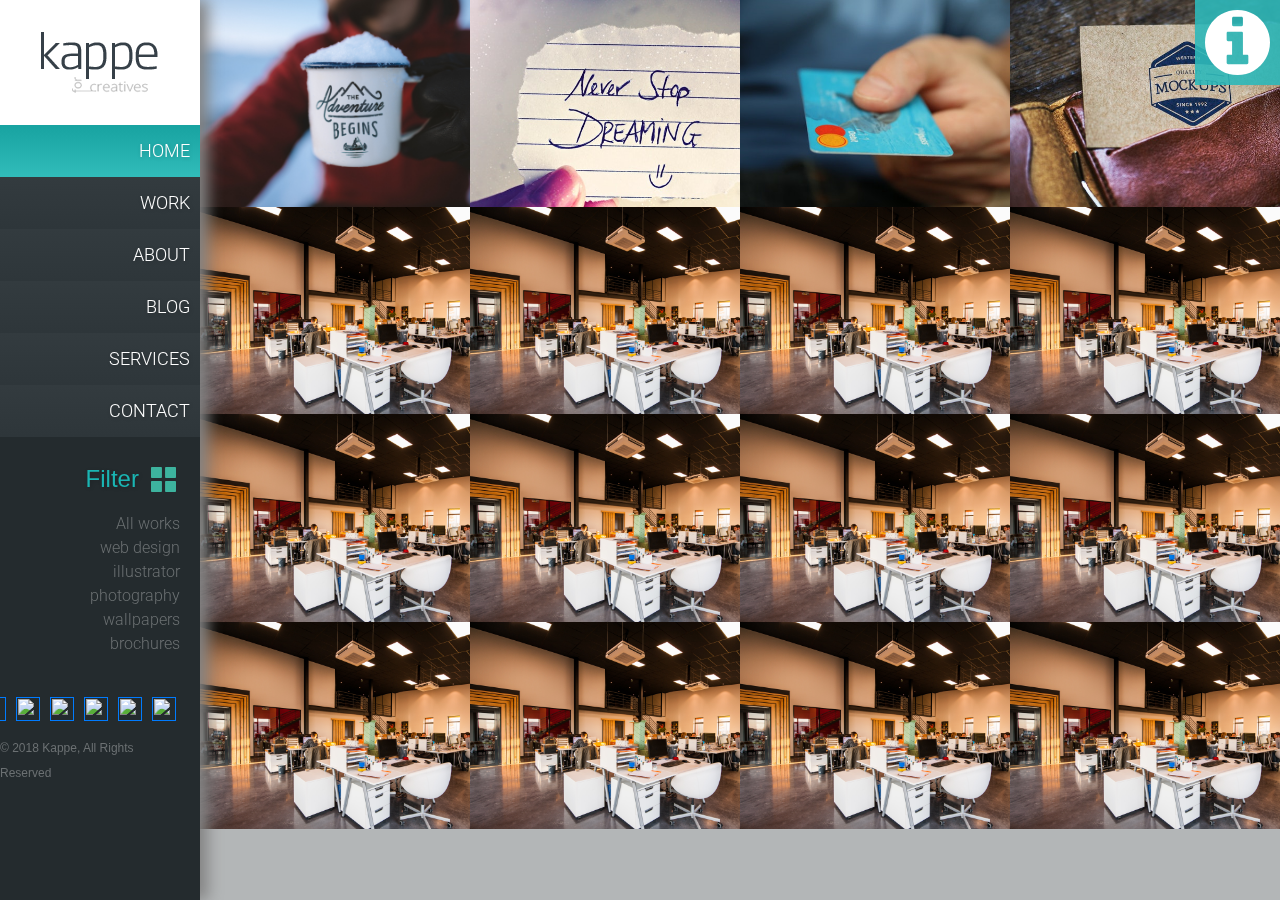
==== index.html @ 8c6508d8 "Initial commit" ====
<!DOCTYPE html>
<html lang="en">

<head>
    <meta charset="UTF-8">
    <meta name="viewport" content="width=device-width, initial-scale=1.0">
    <meta http-equiv="X-UA-Compatible" content="ie=edge">
    <title>kappe</title>
    <link rel="stylesheet" href="css/bootstrap.css">
    <link rel="stylesheet" href="css/mdb.css">
    <link rel="stylesheet" href="css/main_style.css">
</head>

<body>
    <div id="info_box" class="">
        <ul>
            <li><svg version="1.1" id="" xmlns="http://www.w3.org/2000/svg" xmlns:xlink="http://www.w3.org/1999/xlink"
                    x="0px" y="0px" viewBox="0 0 348.077 348.077" style="enable-background:new 0 0 348.077 348.077;"
                    xml:space="preserve">
                    <path d="M340.273,275.083l-53.755-53.761c-10.707-10.664-28.438-10.34-39.518,0.744l-27.082,27.076
                            c-1.711-0.943-3.482-1.928-5.344-2.973c-17.102-9.476-40.509-22.464-65.14-47.113c-24.704-24.701-37.704-48.144-47.209-65.257
                            c-1.003-1.813-1.964-3.561-2.913-5.221l18.176-18.149l8.936-8.947c11.097-11.1,11.403-28.826,0.721-39.521L73.39,8.194
                            C62.708-2.486,44.969-2.162,33.872,8.938l-15.15,15.237l0.414,0.411c-5.08,6.482-9.325,13.958-12.484,22.02
                            C3.74,54.28,1.927,61.603,1.098,68.941C-6,127.785,20.89,181.564,93.866,254.541c100.875,100.868,182.167,93.248,185.674,92.876
                            c7.638-0.913,14.958-2.738,22.397-5.627c7.992-3.122,15.463-7.361,21.941-12.43l0.331,0.294l15.348-15.029
                            C350.631,303.527,350.95,285.795,340.273,275.083z" />
                </svg> 372 25 7384448</li>
            <li><svg version="1.1" id="" xmlns="http://www.w3.org/2000/svg" xmlns:xlink="http://www.w3.org/1999/xlink"
                    x="0px" y="0px" viewBox="0 0 348.165 348.165" style="enable-background:new 0 0 348.165 348.165;"
                    xml:space="preserve">

                    <polygon style="" points="0,60.58 0,71.921 174.083,193.19 348.165,71.921 348.165,60.58 		" />
                    <polygon style="" points="174.083,217.356 71.545,145.228 0,95.39 0,287.585 348.165,287.585 348.165,95.39 
                       276.62,145.228 		" />

                </svg>
                dima@barokha.com</li>
            <li><svg version="1.1" id="" xmlns="http://www.w3.org/2000/svg" xmlns:xlink="http://www.w3.org/1999/xlink"
                    x="0px" y="0px" viewBox="0 0 27.02 27.02" style="enable-background:new 0 0 27.02 27.02;" xml:space="preserve">
                    <path style="" d="M3.674,24.876c0,0-0.024,0.604,0.566,0.604c0.734,0,6.811-0.008,6.811-0.008l0.01-5.581
                   c0,0-0.096-0.92,0.797-0.92h2.826c1.056,0,0.991,0.92,0.991,0.92l-0.012,5.563c0,0,5.762,0,6.667,0
                   c0.749,0,0.715-0.752,0.715-0.752V14.413l-9.396-8.358l-9.975,8.358C3.674,14.413,3.674,24.876,3.674,24.876z" />
                    <path style="" d="M0,13.635c0,0,0.847,1.561,2.694,0l11.038-9.338l10.349,9.28c2.138,1.542,2.939,0,2.939,0
                   L13.732,1.54L0,13.635z" />
                    <polygon style="" points="23.83,4.275 21.168,4.275 21.179,7.503 23.83,9.752 	" />

                </svg>
                street example</li>
        </ul>
    </div>
    <header>
        <div class="header_fix">
            <div class="logo  main_flex__nowrap flex__jcontent_center  flex__align-items_center img-fluid">
                <a href="#"> <img src="img/logo.png" alt=""></a>
            </div>
            <nav class="nav_main">
                <ul class="nav-item">
                    <li><a class="active" href="#">Home</a></li>
                    <li><a href="work.html">Work</a></li>
                    <li><a href="about.html">About</a></li>
                    <li><a href="blog.html">Blog</a></li>
                    <li><a href="#">Services</a></li>
                    <li><a href="#">Contact</a></li>
                </ul>
            </nav>
            <div class="filter">
                <div class="filter_text main_flex__nowrap flex__jcontent_end flex__align-content_center flex__align-items_center">
                    <p>Filter</p>
                    <svg version="1.1" id="" xmlns="http://www.w3.org/2000/svg" xmlns:xlink="http://www.w3.org/1999/xlink"
                        x="0px" y="0px" viewBox="0 0 286.054 286.054" style="enable-background:new 0 0 286.054 286.054;"
                        xml:space="preserve">
                        <path style="fill:#3DB39E;" d="M277.115,160.906h-107.27c-4.943,0-8.939,3.996-8.939,8.939v107.27c0,4.943,3.996,8.939,8.939,8.939
                           h107.27c4.943,0,8.939-3.996,8.939-8.939v-107.27C286.054,164.902,282.058,160.906,277.115,160.906z M277.115,0.001h-107.27
                           c-4.943,0-8.939,4.005-8.939,8.939v107.27c0,4.943,3.996,8.939,8.939,8.939h107.27c4.943,0,8.939-3.996,8.939-8.939V8.94
                           C286.054,4.006,282.058,0.001,277.115,0.001z M116.209,0.001H8.939C4.005,0.001,0,4.006,0,8.94v107.27
                           c0,4.943,4.005,8.939,8.939,8.939h107.27c4.934,0,8.939-3.996,8.939-8.939V8.94C125.149,4.006,121.144,0.001,116.209,0.001z
                            M116.209,160.906H8.939c-4.934,0-8.939,3.996-8.939,8.939v107.27c0,4.943,4.005,8.939,8.939,8.939h107.27
                           c4.934,0,8.939-3.996,8.939-8.939v-107.27C125.149,164.902,121.144,160.906,116.209,160.906z" />

                    </svg>
                </div>
            </div>
            <div class="header-links">
                <ul class="header-links__paragraph">
                    <li><a href="#">All works</a></li>
                    <li> <a href="#">web design</a></li>
                    <li> <a href="#">illustrator</a></li>
                    <li> <a href="#">photography</a></li>
                    <li> <a href="#">wallpapers</a></li>
                    <li> <a href="#">brochures</a></li>
                </ul>
            </div>
            <div class="row_links">
                <ul class="row_links__paragraph d-flex">
                    <li><a href=""><img src="https://img.icons8.com/color/48/000000/flickr.png"></a></li>
                    <li><a href=""><img src="https://img.icons8.com/color/48/000000/google-plus.png"></a></li>
                    <li><a href=""><img src="https://img.icons8.com/color/48/000000/pinterest.png"></a></li>
                    <li><a href=""><img src="https://img.icons8.com/color/48/000000/vk-com.png"></a></li>
                    <li><a href=""><img src="https://img.icons8.com/color/48/000000/twitter.png"></a></li>
                    <li><a href=""><img src="https://img.icons8.com/color/48/000000/facebook.png"></a></li>
                </ul>
            </div>
            <div class="copyright">
                <p class="copyright_text d-flex flex__jcontent_end">© 2018 Kappe, All Rights Reserved</p>
            </div>
        </div>
        </div>
    </header>
    <main>
        <div class="work_list main_flex flex__jcontent_start">
            <div class="work_box">
                <img src="img/adventure-background-blur-891252.jpg" alt="">
                <a href="#">
                    <h2>Cool app design</h2>
                    <h3>development, mobile</h3>
                    <p class="arrow">
                        <svg version="1.1" xmlns="http://www.w3.org/2000/svg" viewBox="0 0 129 129" xmlns:xlink="http://www.w3.org/1999/xlink"
                            enable-background="new 0 0 129 129">
                            <path d="M64.5,122.6c32,0,58.1-26,58.1-58.1S96.5,6.4,64.5,6.4S6.4,32.5,6.4,64.5S32.5,122.6,64.5,122.6z M64.5,14.6    c27.5,0,49.9,22.4,49.9,49.9S92,114.4,64.5,114.4S14.6,92,14.6,64.5S37,14.6,64.5,14.6z" />
                            <path d="m51.1,93.5c0.8,0.8 1.8,1.2 2.9,1.2 1,0 2.1-0.4 2.9-1.2l26.4-26.4c0.8-0.8 1.2-1.8 1.2-2.9 0-1.1-0.4-2.1-1.2-2.9l-26.4-26.4c-1.6-1.6-4.2-1.6-5.8,0-1.6,1.6-1.6,4.2 0,5.8l23.5,23.5-23.5,23.5c-1.6,1.6-1.6,4.2 0,5.8z" />
                        </svg>
                    </p>
                </a>
            </div>
            <div class="work_box">
                <img src="img/pexels-photo-279415.jpeg" alt="">
                <a href="#">
                    <h2>Cool app design</h2>
                    <h3>development, mobile</h3>
                    <p class="arrow">
                        <svg version="1.1" xmlns="http://www.w3.org/2000/svg" viewBox="0 0 129 129" xmlns:xlink="http://www.w3.org/1999/xlink"
                            enable-background="new 0 0 129 129">
                            <path d="M64.5,122.6c32,0,58.1-26,58.1-58.1S96.5,6.4,64.5,6.4S6.4,32.5,6.4,64.5S32.5,122.6,64.5,122.6z M64.5,14.6    c27.5,0,49.9,22.4,49.9,49.9S92,114.4,64.5,114.4S14.6,92,14.6,64.5S37,14.6,64.5,14.6z" />
                            <path d="m51.1,93.5c0.8,0.8 1.8,1.2 2.9,1.2 1,0 2.1-0.4 2.9-1.2l26.4-26.4c0.8-0.8 1.2-1.8 1.2-2.9 0-1.1-0.4-2.1-1.2-2.9l-26.4-26.4c-1.6-1.6-4.2-1.6-5.8,0-1.6,1.6-1.6,4.2 0,5.8l23.5,23.5-23.5,23.5c-1.6,1.6-1.6,4.2 0,5.8z" />
                        </svg>
                    </p>
                </a>
            </div>
            <div class="work_box">
                <img src="img/money-card-business-credit-card-50987.jpeg" alt="">
                <a href="#">
                    <h2>Cool app design</h2>
                    <h3>development, mobile</h3>
                    <p class="arrow">
                        <svg version="1.1" xmlns="http://www.w3.org/2000/svg" viewBox="0 0 129 129" xmlns:xlink="http://www.w3.org/1999/xlink"
                            enable-background="new 0 0 129 129">
                            <path d="M64.5,122.6c32,0,58.1-26,58.1-58.1S96.5,6.4,64.5,6.4S6.4,32.5,6.4,64.5S32.5,122.6,64.5,122.6z M64.5,14.6    c27.5,0,49.9,22.4,49.9,49.9S92,114.4,64.5,114.4S14.6,92,14.6,64.5S37,14.6,64.5,14.6z" />
                            <path d="m51.1,93.5c0.8,0.8 1.8,1.2 2.9,1.2 1,0 2.1-0.4 2.9-1.2l26.4-26.4c0.8-0.8 1.2-1.8 1.2-2.9 0-1.1-0.4-2.1-1.2-2.9l-26.4-26.4c-1.6-1.6-4.2-1.6-5.8,0-1.6,1.6-1.6,4.2 0,5.8l23.5,23.5-23.5,23.5c-1.6,1.6-1.6,4.2 0,5.8z" />
                        </svg>
                    </p>
                </a>
            </div>
            <div class="work_box">
                <img src="img/pexels-photo-704150.jpeg" alt="">
                <a href="#">
                    <h2>Cool app design</h2>
                    <h3>development, mobile</h3>
                    <p class="arrow">
                        <svg version="1.1" xmlns="http://www.w3.org/2000/svg" viewBox="0 0 129 129" xmlns:xlink="http://www.w3.org/1999/xlink"
                            enable-background="new 0 0 129 129">
                            <path d="M64.5,122.6c32,0,58.1-26,58.1-58.1S96.5,6.4,64.5,6.4S6.4,32.5,6.4,64.5S32.5,122.6,64.5,122.6z M64.5,14.6    c27.5,0,49.9,22.4,49.9,49.9S92,114.4,64.5,114.4S14.6,92,14.6,64.5S37,14.6,64.5,14.6z" />
                            <path d="m51.1,93.5c0.8,0.8 1.8,1.2 2.9,1.2 1,0 2.1-0.4 2.9-1.2l26.4-26.4c0.8-0.8 1.2-1.8 1.2-2.9 0-1.1-0.4-2.1-1.2-2.9l-26.4-26.4c-1.6-1.6-4.2-1.6-5.8,0-1.6,1.6-1.6,4.2 0,5.8l23.5,23.5-23.5,23.5c-1.6,1.6-1.6,4.2 0,5.8z" />
                        </svg>
                    </p>
                </a>
            </div>
            <div class="work_box">
                <img src="img/chairs-computers-contemporary-1170412.jpg" alt="">
                <a href="#">
                    <h2>Cool app design</h2>
                    <h3>development, mobile</h3>
                    <p class="arrow">
                        <svg version="1.1" xmlns="http://www.w3.org/2000/svg" viewBox="0 0 129 129" xmlns:xlink="http://www.w3.org/1999/xlink"
                            enable-background="new 0 0 129 129">
                            <path d="M64.5,122.6c32,0,58.1-26,58.1-58.1S96.5,6.4,64.5,6.4S6.4,32.5,6.4,64.5S32.5,122.6,64.5,122.6z M64.5,14.6    c27.5,0,49.9,22.4,49.9,49.9S92,114.4,64.5,114.4S14.6,92,14.6,64.5S37,14.6,64.5,14.6z" />
                            <path d="m51.1,93.5c0.8,0.8 1.8,1.2 2.9,1.2 1,0 2.1-0.4 2.9-1.2l26.4-26.4c0.8-0.8 1.2-1.8 1.2-2.9 0-1.1-0.4-2.1-1.2-2.9l-26.4-26.4c-1.6-1.6-4.2-1.6-5.8,0-1.6,1.6-1.6,4.2 0,5.8l23.5,23.5-23.5,23.5c-1.6,1.6-1.6,4.2 0,5.8z" />
                        </svg>
                    </p>
                </a>
            </div>
            <div class="work_box">
                <img src="img/chairs-computers-contemporary-1170412.jpg" alt="">
                <a href="#">
                    <h2>Cool app design</h2>
                    <h3>development, mobile</h3>
                    <p class="arrow">
                        <svg version="1.1" xmlns="http://www.w3.org/2000/svg" viewBox="0 0 129 129" xmlns:xlink="http://www.w3.org/1999/xlink"
                            enable-background="new 0 0 129 129">
                            <path d="M64.5,122.6c32,0,58.1-26,58.1-58.1S96.5,6.4,64.5,6.4S6.4,32.5,6.4,64.5S32.5,122.6,64.5,122.6z M64.5,14.6    c27.5,0,49.9,22.4,49.9,49.9S92,114.4,64.5,114.4S14.6,92,14.6,64.5S37,14.6,64.5,14.6z" />
                            <path d="m51.1,93.5c0.8,0.8 1.8,1.2 2.9,1.2 1,0 2.1-0.4 2.9-1.2l26.4-26.4c0.8-0.8 1.2-1.8 1.2-2.9 0-1.1-0.4-2.1-1.2-2.9l-26.4-26.4c-1.6-1.6-4.2-1.6-5.8,0-1.6,1.6-1.6,4.2 0,5.8l23.5,23.5-23.5,23.5c-1.6,1.6-1.6,4.2 0,5.8z" />
                        </svg>
                    </p>
                </a>
            </div>
            <div class="work_box">
                <img src="img/chairs-computers-contemporary-1170412.jpg" alt="">
                <a href="#">
                    <h2>Cool app design</h2>
                    <h3>development, mobile</h3>
                    <p class="arrow">
                        <svg version="1.1" xmlns="http://www.w3.org/2000/svg" viewBox="0 0 129 129" xmlns:xlink="http://www.w3.org/1999/xlink"
                            enable-background="new 0 0 129 129">
                            <path d="M64.5,122.6c32,0,58.1-26,58.1-58.1S96.5,6.4,64.5,6.4S6.4,32.5,6.4,64.5S32.5,122.6,64.5,122.6z M64.5,14.6    c27.5,0,49.9,22.4,49.9,49.9S92,114.4,64.5,114.4S14.6,92,14.6,64.5S37,14.6,64.5,14.6z" />
                            <path d="m51.1,93.5c0.8,0.8 1.8,1.2 2.9,1.2 1,0 2.1-0.4 2.9-1.2l26.4-26.4c0.8-0.8 1.2-1.8 1.2-2.9 0-1.1-0.4-2.1-1.2-2.9l-26.4-26.4c-1.6-1.6-4.2-1.6-5.8,0-1.6,1.6-1.6,4.2 0,5.8l23.5,23.5-23.5,23.5c-1.6,1.6-1.6,4.2 0,5.8z" />
                        </svg>
                    </p>
                </a>
            </div>
            <div class="work_box">
                <img src="img/chairs-computers-contemporary-1170412.jpg" alt="">
                <a href="#">
                    <h2>Cool app design</h2>
                    <h3>development, mobile</h3>
                    <p class="arrow">
                        <svg version="1.1" xmlns="http://www.w3.org/2000/svg" viewBox="0 0 129 129" xmlns:xlink="http://www.w3.org/1999/xlink"
                            enable-background="new 0 0 129 129">
                            <path d="M64.5,122.6c32,0,58.1-26,58.1-58.1S96.5,6.4,64.5,6.4S6.4,32.5,6.4,64.5S32.5,122.6,64.5,122.6z M64.5,14.6    c27.5,0,49.9,22.4,49.9,49.9S92,114.4,64.5,114.4S14.6,92,14.6,64.5S37,14.6,64.5,14.6z" />
                            <path d="m51.1,93.5c0.8,0.8 1.8,1.2 2.9,1.2 1,0 2.1-0.4 2.9-1.2l26.4-26.4c0.8-0.8 1.2-1.8 1.2-2.9 0-1.1-0.4-2.1-1.2-2.9l-26.4-26.4c-1.6-1.6-4.2-1.6-5.8,0-1.6,1.6-1.6,4.2 0,5.8l23.5,23.5-23.5,23.5c-1.6,1.6-1.6,4.2 0,5.8z" />
                        </svg>
                    </p>
                </a>
            </div>
            <div class="work_box">
                <img src="img/chairs-computers-contemporary-1170412.jpg" alt="">
                <a href="#">
                    <h2>Cool app design</h2>
                    <h3>development, mobile</h3>
                    <p class="arrow">
                        <svg version="1.1" xmlns="http://www.w3.org/2000/svg" viewBox="0 0 129 129" xmlns:xlink="http://www.w3.org/1999/xlink"
                            enable-background="new 0 0 129 129">
                            <path d="M64.5,122.6c32,0,58.1-26,58.1-58.1S96.5,6.4,64.5,6.4S6.4,32.5,6.4,64.5S32.5,122.6,64.5,122.6z M64.5,14.6    c27.5,0,49.9,22.4,49.9,49.9S92,114.4,64.5,114.4S14.6,92,14.6,64.5S37,14.6,64.5,14.6z" />
                            <path d="m51.1,93.5c0.8,0.8 1.8,1.2 2.9,1.2 1,0 2.1-0.4 2.9-1.2l26.4-26.4c0.8-0.8 1.2-1.8 1.2-2.9 0-1.1-0.4-2.1-1.2-2.9l-26.4-26.4c-1.6-1.6-4.2-1.6-5.8,0-1.6,1.6-1.6,4.2 0,5.8l23.5,23.5-23.5,23.5c-1.6,1.6-1.6,4.2 0,5.8z" />
                        </svg>
                    </p>
                </a>
            </div>
            <div class="work_box">
                <img src="img/chairs-computers-contemporary-1170412.jpg" alt="">
                <a href="#">
                    <h2>Cool app design</h2>
                    <h3>development, mobile</h3>
                    <p class="arrow">
                        <svg version="1.1" xmlns="http://www.w3.org/2000/svg" viewBox="0 0 129 129" xmlns:xlink="http://www.w3.org/1999/xlink"
                            enable-background="new 0 0 129 129">
                            <path d="M64.5,122.6c32,0,58.1-26,58.1-58.1S96.5,6.4,64.5,6.4S6.4,32.5,6.4,64.5S32.5,122.6,64.5,122.6z M64.5,14.6    c27.5,0,49.9,22.4,49.9,49.9S92,114.4,64.5,114.4S14.6,92,14.6,64.5S37,14.6,64.5,14.6z" />
                            <path d="m51.1,93.5c0.8,0.8 1.8,1.2 2.9,1.2 1,0 2.1-0.4 2.9-1.2l26.4-26.4c0.8-0.8 1.2-1.8 1.2-2.9 0-1.1-0.4-2.1-1.2-2.9l-26.4-26.4c-1.6-1.6-4.2-1.6-5.8,0-1.6,1.6-1.6,4.2 0,5.8l23.5,23.5-23.5,23.5c-1.6,1.6-1.6,4.2 0,5.8z" />
                        </svg>
                    </p>
                </a>
            </div>
            <div class="work_box">
                <img src="img/chairs-computers-contemporary-1170412.jpg" alt="">
                <a href="#">
                    <h2>Cool app design</h2>
                    <h3>development, mobile</h3>
                    <p class="arrow">
                        <svg version="1.1" xmlns="http://www.w3.org/2000/svg" viewBox="0 0 129 129" xmlns:xlink="http://www.w3.org/1999/xlink"
                            enable-background="new 0 0 129 129">
                            <path d="M64.5,122.6c32,0,58.1-26,58.1-58.1S96.5,6.4,64.5,6.4S6.4,32.5,6.4,64.5S32.5,122.6,64.5,122.6z M64.5,14.6    c27.5,0,49.9,22.4,49.9,49.9S92,114.4,64.5,114.4S14.6,92,14.6,64.5S37,14.6,64.5,14.6z" />
                            <path d="m51.1,93.5c0.8,0.8 1.8,1.2 2.9,1.2 1,0 2.1-0.4 2.9-1.2l26.4-26.4c0.8-0.8 1.2-1.8 1.2-2.9 0-1.1-0.4-2.1-1.2-2.9l-26.4-26.4c-1.6-1.6-4.2-1.6-5.8,0-1.6,1.6-1.6,4.2 0,5.8l23.5,23.5-23.5,23.5c-1.6,1.6-1.6,4.2 0,5.8z" />
                        </svg>
                    </p>
                </a>
            </div>
            <div class="work_box">
                <img src="img/chairs-computers-contemporary-1170412.jpg" alt="">
                <a href="#">
                    <h2>Cool app design</h2>
                    <h3>development, mobile</h3>
                    <p class="arrow">
                        <svg version="1.1" xmlns="http://www.w3.org/2000/svg" viewBox="0 0 129 129" xmlns:xlink="http://www.w3.org/1999/xlink"
                            enable-background="new 0 0 129 129">
                            <path d="M64.5,122.6c32,0,58.1-26,58.1-58.1S96.5,6.4,64.5,6.4S6.4,32.5,6.4,64.5S32.5,122.6,64.5,122.6z M64.5,14.6    c27.5,0,49.9,22.4,49.9,49.9S92,114.4,64.5,114.4S14.6,92,14.6,64.5S37,14.6,64.5,14.6z" />
                            <path d="m51.1,93.5c0.8,0.8 1.8,1.2 2.9,1.2 1,0 2.1-0.4 2.9-1.2l26.4-26.4c0.8-0.8 1.2-1.8 1.2-2.9 0-1.1-0.4-2.1-1.2-2.9l-26.4-26.4c-1.6-1.6-4.2-1.6-5.8,0-1.6,1.6-1.6,4.2 0,5.8l23.5,23.5-23.5,23.5c-1.6,1.6-1.6,4.2 0,5.8z" />
                        </svg>
                    </p>
                </a>
            </div>
            <div class="work_box">
                <img src="img/chairs-computers-contemporary-1170412.jpg" alt="">
                <a href="#">
                    <h2>Cool app design</h2>
                    <h3>development, mobile</h3>
                    <p class="arrow">
                        <svg version="1.1" xmlns="http://www.w3.org/2000/svg" viewBox="0 0 129 129" xmlns:xlink="http://www.w3.org/1999/xlink"
                            enable-background="new 0 0 129 129">
                            <path d="M64.5,122.6c32,0,58.1-26,58.1-58.1S96.5,6.4,64.5,6.4S6.4,32.5,6.4,64.5S32.5,122.6,64.5,122.6z M64.5,14.6    c27.5,0,49.9,22.4,49.9,49.9S92,114.4,64.5,114.4S14.6,92,14.6,64.5S37,14.6,64.5,14.6z" />
                            <path d="m51.1,93.5c0.8,0.8 1.8,1.2 2.9,1.2 1,0 2.1-0.4 2.9-1.2l26.4-26.4c0.8-0.8 1.2-1.8 1.2-2.9 0-1.1-0.4-2.1-1.2-2.9l-26.4-26.4c-1.6-1.6-4.2-1.6-5.8,0-1.6,1.6-1.6,4.2 0,5.8l23.5,23.5-23.5,23.5c-1.6,1.6-1.6,4.2 0,5.8z" />
                        </svg>
                    </p>
                </a>
            </div>
            <div class="work_box">
                <img src="img/chairs-computers-contemporary-1170412.jpg" alt="">
                <a href="#">
                    <h2>Cool app design</h2>
                    <h3>development, mobile</h3>
                    <p class="arrow">
                        <svg version="1.1" xmlns="http://www.w3.org/2000/svg" viewBox="0 0 129 129" xmlns:xlink="http://www.w3.org/1999/xlink"
                            enable-background="new 0 0 129 129">
                            <path d="M64.5,122.6c32,0,58.1-26,58.1-58.1S96.5,6.4,64.5,6.4S6.4,32.5,6.4,64.5S32.5,122.6,64.5,122.6z M64.5,14.6    c27.5,0,49.9,22.4,49.9,49.9S92,114.4,64.5,114.4S14.6,92,14.6,64.5S37,14.6,64.5,14.6z" />
                            <path d="m51.1,93.5c0.8,0.8 1.8,1.2 2.9,1.2 1,0 2.1-0.4 2.9-1.2l26.4-26.4c0.8-0.8 1.2-1.8 1.2-2.9 0-1.1-0.4-2.1-1.2-2.9l-26.4-26.4c-1.6-1.6-4.2-1.6-5.8,0-1.6,1.6-1.6,4.2 0,5.8l23.5,23.5-23.5,23.5c-1.6,1.6-1.6,4.2 0,5.8z" />
                        </svg>
                    </p>
                </a>
            </div>
            <div class="work_box">
                <img src="img/chairs-computers-contemporary-1170412.jpg" alt="">
                <a href="#">
                    <h2>Cool app design</h2>
                    <h3>development, mobile</h3>
                    <p class="arrow">
                        <svg version="1.1" xmlns="http://www.w3.org/2000/svg" viewBox="0 0 129 129" xmlns:xlink="http://www.w3.org/1999/xlink"
                            enable-background="new 0 0 129 129">
                            <path d="M64.5,122.6c32,0,58.1-26,58.1-58.1S96.5,6.4,64.5,6.4S6.4,32.5,6.4,64.5S32.5,122.6,64.5,122.6z M64.5,14.6    c27.5,0,49.9,22.4,49.9,49.9S92,114.4,64.5,114.4S14.6,92,14.6,64.5S37,14.6,64.5,14.6z" />
                            <path d="m51.1,93.5c0.8,0.8 1.8,1.2 2.9,1.2 1,0 2.1-0.4 2.9-1.2l26.4-26.4c0.8-0.8 1.2-1.8 1.2-2.9 0-1.1-0.4-2.1-1.2-2.9l-26.4-26.4c-1.6-1.6-4.2-1.6-5.8,0-1.6,1.6-1.6,4.2 0,5.8l23.5,23.5-23.5,23.5c-1.6,1.6-1.6,4.2 0,5.8z" />
                        </svg>
                    </p>
                </a>
            </div>
            <div class="work_box">
                <img src="img/chairs-computers-contemporary-1170412.jpg" alt="">
                <a href="#">
                    <h2>Cool app design</h2>
                    <h3>development, mobile</h3>
                    <p class="arrow">
                        <svg version="1.1" xmlns="http://www.w3.org/2000/svg" viewBox="0 0 129 129" xmlns:xlink="http://www.w3.org/1999/xlink"
                            enable-background="new 0 0 129 129">
                            <path d="M64.5,122.6c32,0,58.1-26,58.1-58.1S96.5,6.4,64.5,6.4S6.4,32.5,6.4,64.5S32.5,122.6,64.5,122.6z M64.5,14.6    c27.5,0,49.9,22.4,49.9,49.9S92,114.4,64.5,114.4S14.6,92,14.6,64.5S37,14.6,64.5,14.6z" />
                            <path d="m51.1,93.5c0.8,0.8 1.8,1.2 2.9,1.2 1,0 2.1-0.4 2.9-1.2l26.4-26.4c0.8-0.8 1.2-1.8 1.2-2.9 0-1.1-0.4-2.1-1.2-2.9l-26.4-26.4c-1.6-1.6-4.2-1.6-5.8,0-1.6,1.6-1.6,4.2 0,5.8l23.5,23.5-23.5,23.5c-1.6,1.6-1.6,4.2 0,5.8z" />
                        </svg>
                    </p>
                </a>
            </div>

    </main>
    <div class="info" id="info">
        <svg version="1.1" id="Capa_1" xmlns="http://www.w3.org/2000/svg" xmlns:xlink="http://www.w3.org/1999/xlink" x="0px"
            y="0px" viewBox="0 0 438.533 438.533" style="enable-background:new 0 0 438.533 438.533;" xml:space="preserve">
            <path d="M409.133,109.203c-19.608-33.592-46.205-60.189-79.798-79.796C295.736,9.801,259.058,0,219.273,0
               c-39.781,0-76.47,9.801-110.063,29.407c-33.595,19.604-60.192,46.201-79.8,79.796C9.801,142.8,0,179.489,0,219.267
               c0,39.78,9.804,76.463,29.407,110.062c19.607,33.592,46.204,60.189,79.799,79.798c33.597,19.605,70.283,29.407,110.063,29.407
               s76.47-9.802,110.065-29.407c33.593-19.602,60.189-46.206,79.795-79.798c19.603-33.596,29.403-70.284,29.403-110.062
               C438.533,179.485,428.732,142.795,409.133,109.203z M182.727,54.813c0-2.666,0.855-4.853,2.57-6.565
               c1.712-1.711,3.903-2.57,6.567-2.57h54.82c2.662,0,4.853,0.859,6.561,2.57c1.711,1.712,2.573,3.899,2.573,6.565v45.682
               c0,2.664-0.862,4.854-2.573,6.564c-1.708,1.712-3.898,2.568-6.561,2.568h-54.82c-2.664,0-4.854-0.856-6.567-2.568
               c-1.715-1.709-2.57-3.9-2.57-6.564V54.813z M292.359,356.309c0,2.662-0.863,4.853-2.57,6.561c-1.704,1.714-3.895,2.57-6.563,2.57
               H155.317c-2.667,0-4.854-0.856-6.567-2.57c-1.712-1.708-2.568-3.898-2.568-6.564v-45.682c0-2.67,0.856-4.853,2.568-6.567
               c1.713-1.708,3.903-2.57,6.567-2.57h27.41v-91.358h-27.41c-2.667,0-4.853-0.855-6.567-2.568c-1.712-1.711-2.568-3.901-2.568-6.567
               v-45.679c0-2.666,0.856-4.853,2.568-6.567c1.715-1.713,3.905-2.568,6.567-2.568h91.367c2.662,0,4.853,0.855,6.561,2.568
               c1.711,1.714,2.573,3.901,2.573,6.567v146.179h27.401c2.669,0,4.859,0.855,6.57,2.566c1.704,1.712,2.566,3.901,2.566,6.567v45.683
               H292.359z" />
        </svg>
    </div>
</body>
<script src="js/jquery-3.3.1.min.js"></script>
<script src="js/index.js"></script>

</html>
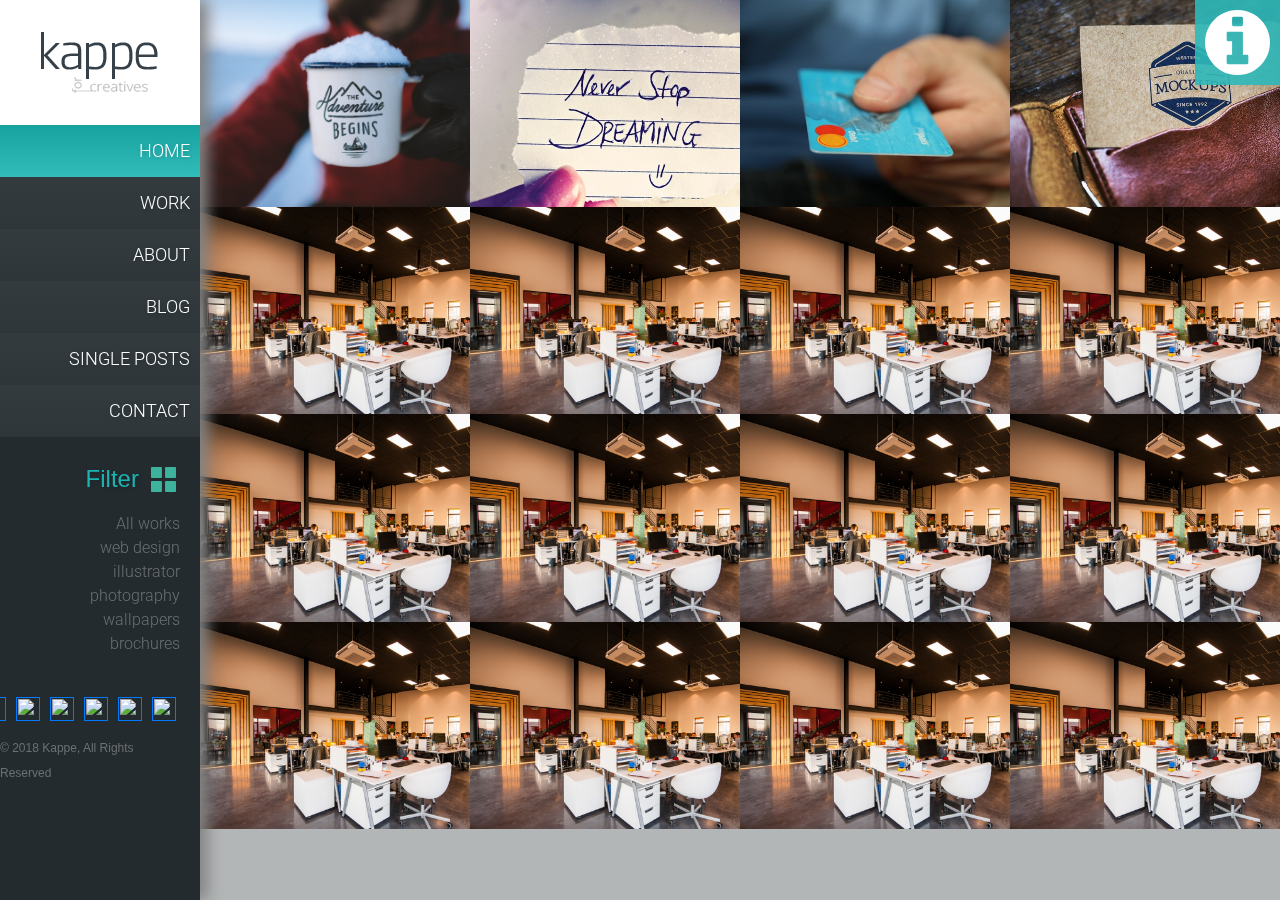
==== commit c4a99e85: "singlePost" ====
--- a/index.html
+++ b/index.html
@@ -59,7 +59,7 @@
                     <li><a href="work.html">Work</a></li>
                     <li><a href="about.html">About</a></li>
                     <li><a href="blog.html">Blog</a></li>
-                    <li><a href="#">Services</a></li>
+                    <li><a href="singlePost.html">Single posts</a></li>
                     <li><a href="#">Contact</a></li>
                 </ul>
             </nav>
--- a/css/main_style.css
+++ b/css/main_style.css
@@ -1,3 +1,4 @@
+@charset "UTF-8";
 @import url("https://fonts.googleapis.com/css?family=Roboto");
 .main_flex {
   display: -webkit-box;
@@ -990,6 +991,10 @@
   margin: 0 auto;
 }
 
+.column_fourth .card img {
+  height: 141px;
+}
+
 .card {
   width: 294px;
   border-radius: 0px !important;
@@ -1079,4 +1084,78 @@
   text-decoration: underline;
   color: #fff;
 }
+
+.btn-posts {
+  display: -webkit-box;
+  display: -ms-flexbox;
+  display: flex;
+  -webkit-box-pack: center;
+      -ms-flex-pack: center;
+          justify-content: center;
+}
+
+.btn-posts button {
+  width: 183px;
+  height: 63px;
+  cursor: pointer;
+  border: none;
+  outline: none;
+  font-size: 20px;
+  font-weight: 100;
+  line-height: 30.73px;
+  text-transform: uppercase;
+  background-color: #1ab5b3;
+  color: #fff;
+  -webkit-transition: all .3s;
+  transition: all .3s;
+}
+
+.btn-posts button:hover {
+  color: #1ab5b3;
+  background-color: #fff;
+}
+
+.сomments {
+  margin-top: 25px;
+}
+
+.сomments .comments-list li {
+  margin-bottom: 32px;
+}
+
+.сomments .comments-list ul ul {
+  margin-left: 40px !important;
+}
+
+.сomments .comments-list__box img {
+  width: 80px;
+  height: 80px;
+}
+
+.сomments .comments-list__box .comments-about {
+  margin-left: 20px;
+}
+
+.сomments .comments-list__box .comments-about h5 {
+  color: #3c3c3c;
+  font-size: 14px;
+  font-weight: 300;
+  line-height: 22px;
+  padding-bottom: 4px;
+  border-bottom: 1px solid #d1d1d1;
+}
+
+.сomments .comments-list__box .comments-about h5 span {
+  color: #d1d1d1;
+  font-size: 14px;
+  font-weight: 300;
+  line-height: 22px;
+}
+
+.сomments .comments-list__box .comments-about p {
+  color: #a3a3a3;
+  font-size: 18px;
+  font-weight: 300;
+  line-height: 26px;
+}
 /*# sourceMappingURL=main_style.css.map */